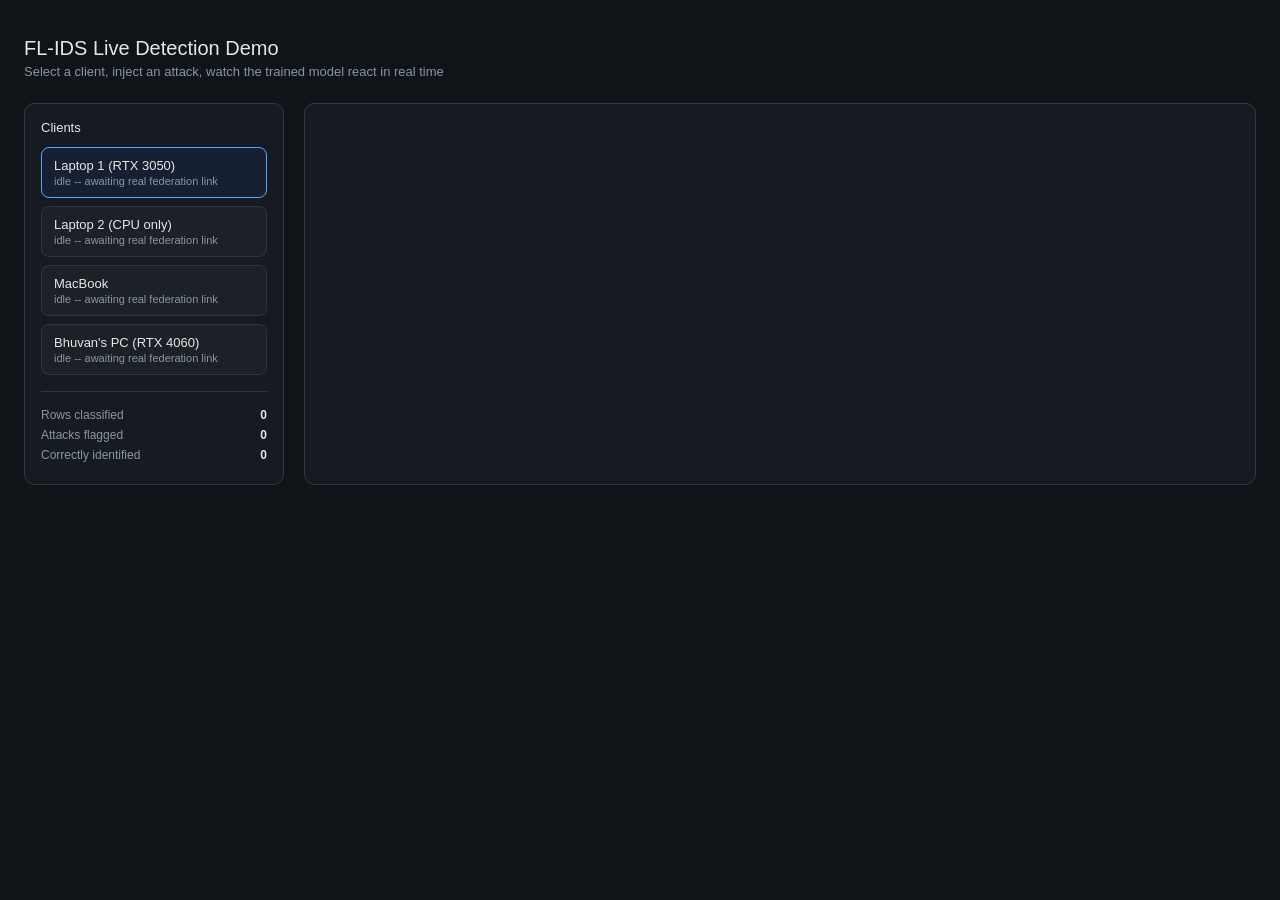
==== index.html @ 023dff7a "Uploading all files" ====
<!DOCTYPE html>
<html>
<head>
<meta charset="utf-8">
<title>FL-IDS Live Demo</title>
<style>
  body { font-family: -apple-system, sans-serif; background: #0f1419; color: #e6e6e6; margin: 0; padding: 24px; }
  h1 { font-size: 20px; font-weight: 500; margin-bottom: 4px; }
  .subtitle { color: #8b949e; font-size: 13px; margin-bottom: 24px; }
  .layout { display: grid; grid-template-columns: 260px 1fr; gap: 20px; }
  .panel { background: #161b22; border: 1px solid #30363d; border-radius: 10px; padding: 16px; }
  .client-node { padding: 10px 12px; border-radius: 8px; background: #1c2128; margin-bottom: 8px;
                 border: 1px solid #30363d; cursor: pointer; transition: border-color .15s; }
  .client-node.active { border-color: #58a6ff; background: #172033; }
  .client-node .name { font-size: 13px; font-weight: 500; }
  .client-node .status { font-size: 11px; color: #8b949e; margin-top: 2px; }
  .controls { display: flex; flex-wrap: wrap; gap: 8px; margin-bottom: 16px; }
  button { background: #21262d; color: #e6e6e6; border: 1px solid #30363d; border-radius: 6px;
           padding: 8px 14px; font-size: 13px; cursor: pointer; }
  button:hover { border-color: #58a6ff; }
  button.danger { border-color: #f85149; color: #ff7b72; }
  button.danger:hover { background: #3d1418; }
  button.active-toggle { background: #1f6feb; border-color: #1f6feb; color: white; }
  .stream { max-height: 480px; overflow-y: auto; display: flex; flex-direction: column-reverse; }
  .row-item { display: flex; align-items: center; gap: 12px; padding: 10px 12px; border-radius: 6px;
              margin-bottom: 6px; font-size: 12px; font-family: monospace; }
  .row-item.benign { background: #10231a; border-left: 3px solid #3fb950; }
  .row-item.attack { background: #2d1214; border-left: 3px solid #f85149; animation: flash .4s; }
  @keyframes flash { from { background: #f85149; } to { background: #2d1214; } }
  .badge { padding: 2px 8px; border-radius: 10px; font-size: 10px; font-weight: 600; text-transform: uppercase; }
  .badge.benign { background: #3fb95022; color: #3fb950; }
  .badge.attack { background: #f8514922; color: #f85149; }
  .probs { color: #8b949e; margin-left: auto; font-size: 11px; }
  .stat-row { display: flex; justify-content: space-between; font-size: 12px; margin-bottom: 6px; color: #8b949e; }
  .stat-row b { color: #e6e6e6; }
</style>
</head>
<body>
  <h1>FL-IDS Live Detection Demo</h1>
  <div class="subtitle">Select a client, inject an attack, watch the trained model react in real time</div>

  <div class="layout">
    <div class="panel">
      <div style="font-size:13px;font-weight:500;margin-bottom:12px;">Clients</div>
      <div id="clients"></div>
      <div style="margin-top:16px;padding-top:16px;border-top:1px solid #30363d;">
        <div class="stat-row"><span>Rows classified</span><b id="stat-total">0</b></div>
        <div class="stat-row"><span>Attacks flagged</span><b id="stat-attacks">0</b></div>
        <div class="stat-row"><span>Correctly identified</span><b id="stat-correct">0</b></div>
      </div>
    </div>

    <div class="panel">
      <div class="controls" id="controls"></div>
      <div class="stream" id="stream"></div>
    </div>
  </div>

<script>
const CLIENTS = [
  { id: "laptop1", name: "Laptop 1 (RTX 3050)" },
  { id: "laptop2", name: "Laptop 2 (CPU only)" },
  { id: "macbook", name: "MacBook" },
  { id: "mypc", name: "Bhuvan's PC (RTX 4060)" },
];
let activeClient = CLIENTS[0].id;
let activeInjection = "none";
let totalCount = 0, attackCount = 0, correctCount = 0;
let polling = null;

function renderClients() {
  const el = document.getElementById("clients");
  el.innerHTML = CLIENTS.map(c => `
    <div class="client-node ${c.id === activeClient ? 'active' : ''}" onclick="selectClient('${c.id}')">
      <div class="name">${c.name}</div>
      <div class="status">idle -- awaiting real federation link</div>
    </div>
  `).join("");
}

function selectClient(id) {
  activeClient = id;
  renderClients();
}

async function loadAttackTypes() {
  const info = await (await fetch("/api/model_info")).json();
  const el = document.getElementById("controls");
  let html = `<button class="active-toggle" onclick="setInjection('none', this)">Clean traffic</button>`;
  for (const atk of info.available_injections) {
    html += `<button class="danger" onclick="setInjection('${atk}', this)">Inject ${atk}</button>`;
  }
  el.innerHTML = html;
}

function setInjection(atk, btn) {
  activeInjection = atk;
  document.querySelectorAll("#controls button").forEach(b => b.classList.remove("active-toggle"));
  btn.classList.add("active-toggle");
}

async function pollOnce() {
  const res = await fetch(`/api/stream_sample?attack_type=${activeInjection}`);
  const data = await res.json();
  totalCount++;
  if (data.is_attack) attackCount++;
  document.getElementById("stat-total").textContent = totalCount;
  document.getElementById("stat-attacks").textContent = attackCount;

  const stream = document.getElementById("stream");
  const item = document.createElement("div");
  // Ground truth (what was actually injected) vs. the model's own
  // prediction -- these can legitimately differ (the model is 87.79%
  // accurate, not 100%), and showing BOTH is what makes a mismatch
  // interpretable as "a real misclassification" rather than looking
  // like an unexplained bug.
  const truth = data.injected_attack_type === "none" ? "benign" : data.injected_attack_type;
  const correct = truth === data.predicted_class;
  if (correct) correctCount++;
  document.getElementById("stat-correct").textContent = `${correctCount}/${totalCount}`;
  item.className = `row-item ${data.is_attack ? 'attack' : 'benign'}`;
  const topProbs = Object.entries(data.probabilities).sort((a,b) => b[1]-a[1]).slice(0,2)
    .map(([k,v]) => `${k}: ${(v*100).toFixed(0)}%`).join("  ");
  item.innerHTML = `
    <span style="min-width:170px;">
      <span style="color:#8b949e;">injected:</span> <b>${truth}</b>
      <span style="color:#8b949e;"> -&gt; predicted:</span>
      <span class="badge ${data.is_attack ? 'attack' : 'benign'}">${data.predicted_class}</span>
      ${correct ? '<span style="color:#3fb950;">&#10003;</span>' : '<span style="color:#f85149;">&#10007; MISS</span>'}
    </span>
    <span>speed=${data.row.implied_speed_mps} msgs=${data.row.track_message_count} gap=${data.row.inter_arrival_s}s</span>
    <span class="probs">${topProbs}</span>
  `;
  stream.appendChild(item);
  while (stream.children.length > 40) stream.removeChild(stream.firstChild);
}

renderClients();
loadAttackTypes();
polling = setInterval(pollOnce, 900);
</script>
</body>
</html>
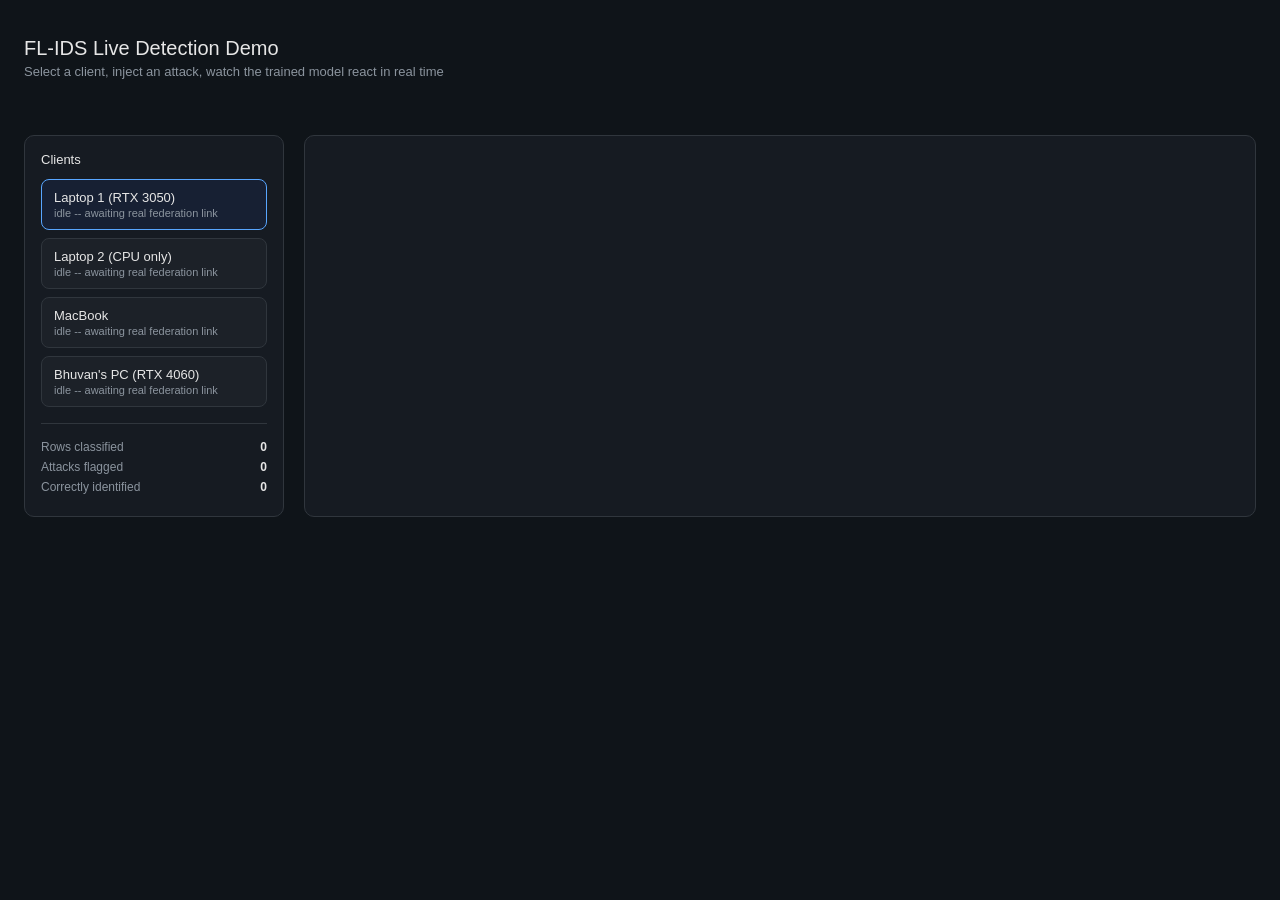
==== commit ed55b871: "fixed flooding issue in pipeline" ====
--- a/index.html
+++ b/index.html
@@ -38,6 +38,8 @@
 <body>
   <h1>FL-IDS Live Detection Demo</h1>
   <div class="subtitle">Select a client, inject an attack, watch the trained model react in real time</div>
+  <div class="controls" id="mode-tabs" style="display:none;margin-bottom:12px;"></div>
+  <div id="data-source-badge" style="font-size:12px;margin-bottom:16px;padding:6px 10px;border-radius:6px;display:inline-block;"></div>
 
   <div class="layout">
     <div class="panel">
@@ -67,6 +69,13 @@
 let activeInjection = "none";
 let totalCount = 0, attackCount = 0, correctCount = 0;
 let polling = null;
+let modelInfo = null;
+// "injection" (the original, default behavior -- inject synthetic/sampled
+// attacks by class) or "playback" (step through a real CSV's real rows in
+// order). Controls which endpoint pollOnce hits and how the feed renders
+// ground truth; the "playback" tab is only ever shown when the server
+// reports playback_available.
+let currentMode = "injection";
 
 function renderClients() {
   const el = document.getElementById("clients");
@@ -84,13 +93,40 @@
 }
 
 async function loadAttackTypes() {
-  const info = await (await fetch("/api/model_info")).json();
+  modelInfo = await (await fetch("/api/model_info")).json();
+  renderModeTabs();
+  renderInjectionControls();
+}
+
+function renderModeTabs() {
+  const el = document.getElementById("mode-tabs");
+  if (!modelInfo.playback_available) {
+    // Server has no --playback-csv loaded -- don't show a tab for a mode
+    // that has nothing to play back, no broken UI.
+    el.style.display = "none";
+    return;
+  }
+  el.style.display = "flex";
+  el.innerHTML = `
+    <button class="${currentMode === 'injection' ? 'active-toggle' : ''}" onclick="setMode('injection')">Live Injection</button>
+    <button class="${currentMode === 'playback' ? 'active-toggle' : ''}" onclick="setMode('playback')">File Playback</button>
+  `;
+}
+
+function renderInjectionControls() {
   const el = document.getElementById("controls");
-  let html = `<button class="active-toggle" onclick="setInjection('none', this)">Clean traffic</button>`;
-  for (const atk of info.available_injections) {
+  let html = `<button class="${activeInjection === 'none' ? 'active-toggle' : ''}" onclick="setInjection('none', this)">Clean traffic</button>`;
+  for (const atk of modelInfo.available_injections) {
     html += `<button class="danger" onclick="setInjection('${atk}', this)">Inject ${atk}</button>`;
   }
   el.innerHTML = html;
+}
+
+function renderPlaybackControls() {
+  // Nothing to inject in this mode -- just show progress through the file.
+  const el = document.getElementById("controls");
+  const label = modelInfo.playback_filename || "loaded file";
+  el.innerHTML = `<div style="font-size:13px;color:#8b949e;">Playing back <b style="color:#e6e6e6;">${label}</b> -- <span id="playback-progress">row ? / ${modelInfo.playback_total}</span> &mdash; looping</div>`;
 }
 
 function setInjection(atk, btn) {
@@ -99,22 +135,81 @@
   btn.classList.add("active-toggle");
 }
 
+function setMode(mode) {
+  if (mode === currentMode) return;
+  currentMode = mode;
+  // Switching modes resets the running stats and clears the feed --
+  // DELIBERATE, not an oversight: File Playback measures accuracy on real
+  // rows from a fixed file, Live Injection measures it on
+  // sampled/synthetic rows by class, and mixing the two into one
+  // total/attacks/correct counter would make neither number meaningful.
+  totalCount = 0;
+  attackCount = 0;
+  correctCount = 0;
+  document.getElementById("stat-total").textContent = totalCount;
+  document.getElementById("stat-attacks").textContent = attackCount;
+  document.getElementById("stat-correct").textContent = "0/0";
+  document.getElementById("stream").innerHTML = "";
+  renderModeTabs();
+  if (mode === "playback") {
+    renderPlaybackControls();
+  } else {
+    renderInjectionControls();
+  }
+}
+
 async function pollOnce() {
-  const res = await fetch(`/api/stream_sample?attack_type=${activeInjection}`);
-  const data = await res.json();
+  let data;
+  if (currentMode === "playback") {
+    const res = await fetch(`/api/playback_sample`);
+    data = await res.json();
+    if (data.error) return;  // shouldn't happen -- the tab is hidden whenever playback is unavailable
+    const progress = document.getElementById("playback-progress");
+    if (progress) progress.textContent = `row ${data.playback_index} / ${data.playback_total}`;
+  } else {
+    const res = await fetch(`/api/stream_sample?attack_type=${activeInjection}`);
+    data = await res.json();
+  }
+  renderResult(data);
+}
+
+function renderResult(data) {
   totalCount++;
   if (data.is_attack) attackCount++;
   document.getElementById("stat-total").textContent = totalCount;
   document.getElementById("stat-attacks").textContent = attackCount;
 
+  const badge = document.getElementById("data-source-badge");
+  if (data.data_source === "file_playback") {
+    // Genuinely real data, so it reuses the "real" green styling.
+    badge.textContent = `Data source: FILE PLAYBACK (${modelInfo.playback_filename || "loaded file"})`;
+    badge.style.background = "#10231a";
+    badge.style.color = "#3fb950";
+    badge.style.border = "1px solid #3fb95044";
+  } else if (data.data_source === "real_holdout") {
+    badge.textContent = "Data source: REAL held-out data";
+    badge.style.background = "#10231a";
+    badge.style.color = "#3fb950";
+    badge.style.border = "1px solid #3fb95044";
+  } else {
+    badge.textContent = "Data source: SYNTHETIC (no --holdout-data-path given, or this class had zero real rows)";
+    badge.style.background = "#2d1c0a";
+    badge.style.color = "#e3a008";
+    badge.style.border = "1px solid #e3a00844";
+  }
+
   const stream = document.getElementById("stream");
   const item = document.createElement("div");
-  // Ground truth (what was actually injected) vs. the model's own
+  // Ground truth -- what was actually injected (Live Injection mode) or the
+  // file's own real label (File Playback mode) -- vs. the model's own
   // prediction -- these can legitimately differ (the model is 87.79%
   // accurate, not 100%), and showing BOTH is what makes a mismatch
   // interpretable as "a real misclassification" rather than looking
   // like an unexplained bug.
-  const truth = data.injected_attack_type === "none" ? "benign" : data.injected_attack_type;
+  const truth = data.data_source === "file_playback"
+    ? data.ground_truth
+    : (data.injected_attack_type === "none" ? "benign" : data.injected_attack_type);
+  const truthLabel = data.data_source === "file_playback" ? "actual" : "injected";
   const correct = truth === data.predicted_class;
   if (correct) correctCount++;
   document.getElementById("stat-correct").textContent = `${correctCount}/${totalCount}`;
@@ -123,7 +218,7 @@
     .map(([k,v]) => `${k}: ${(v*100).toFixed(0)}%`).join("  ");
   item.innerHTML = `
     <span style="min-width:170px;">
-      <span style="color:#8b949e;">injected:</span> <b>${truth}</b>
+      <span style="color:#8b949e;">${truthLabel}:</span> <b>${truth}</b>
       <span style="color:#8b949e;"> -&gt; predicted:</span>
       <span class="badge ${data.is_attack ? 'attack' : 'benign'}">${data.predicted_class}</span>
       ${correct ? '<span style="color:#3fb950;">&#10003;</span>' : '<span style="color:#f85149;">&#10007; MISS</span>'}
